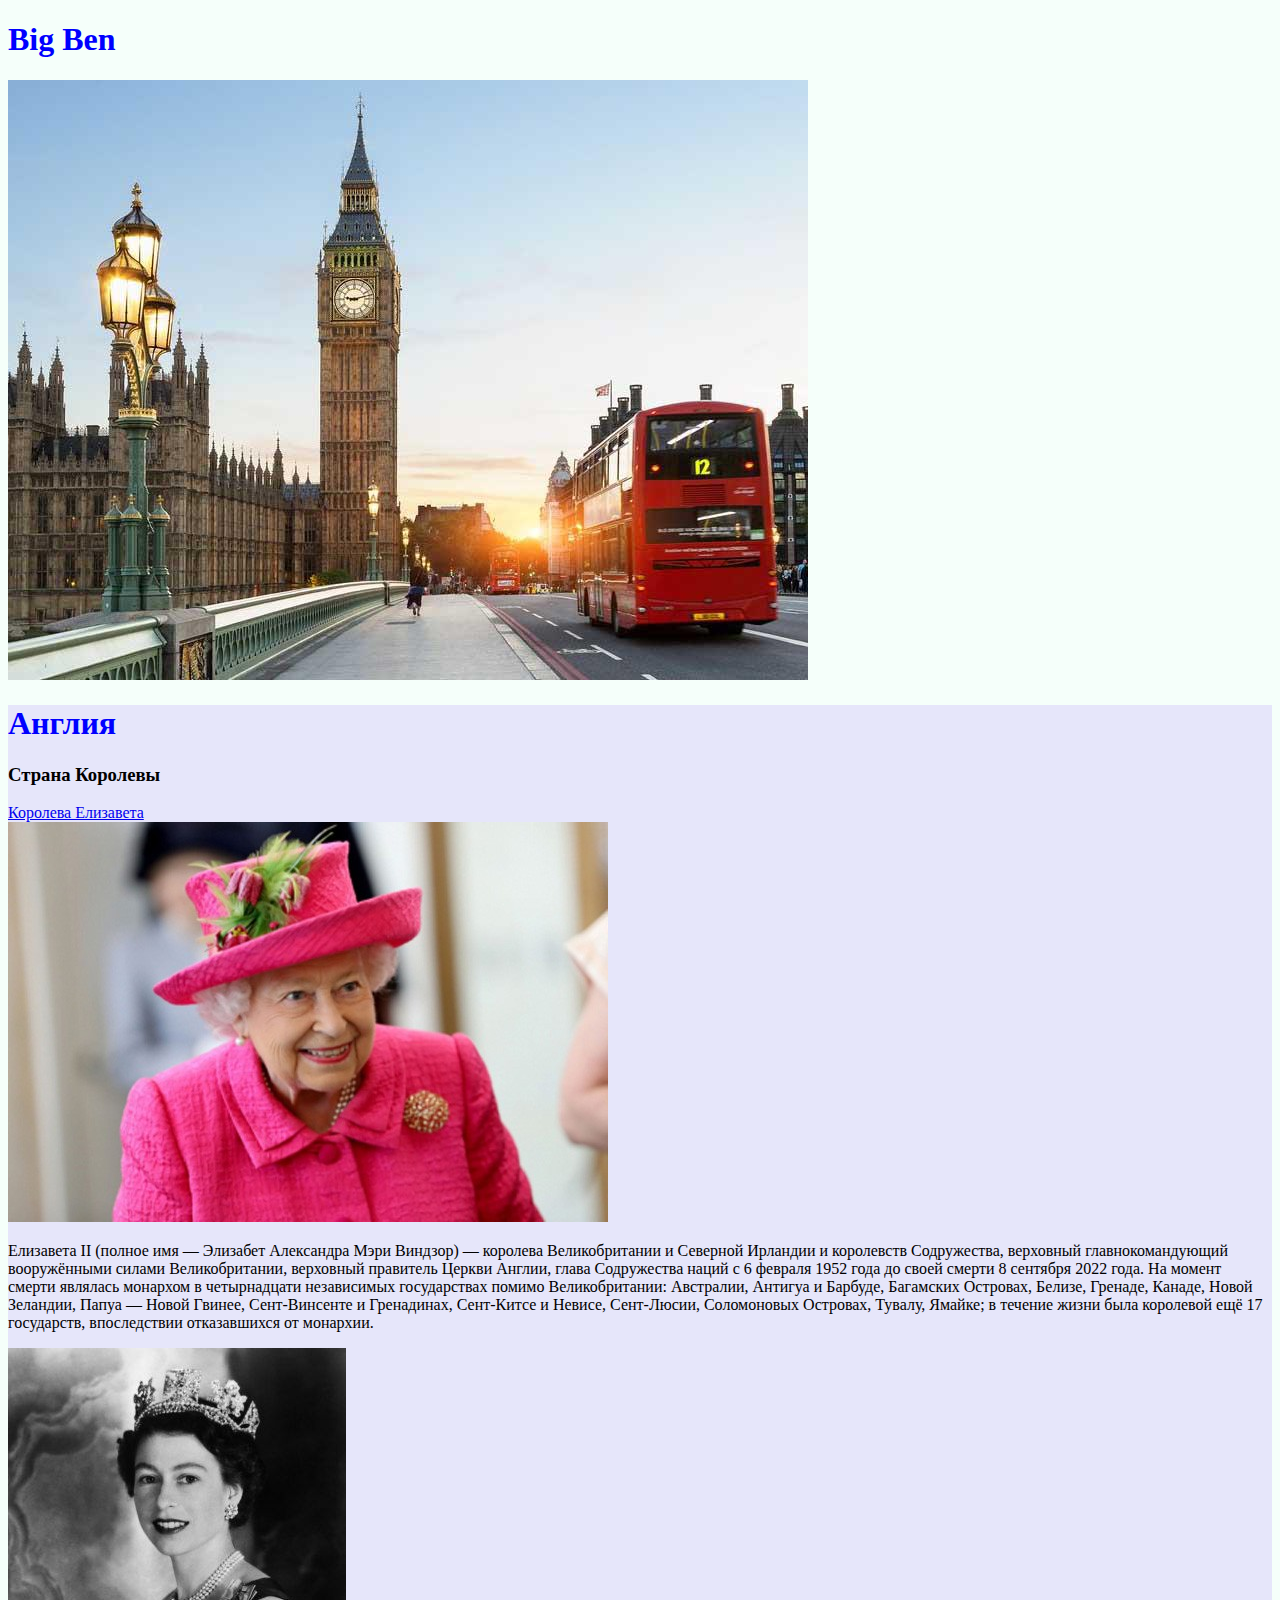
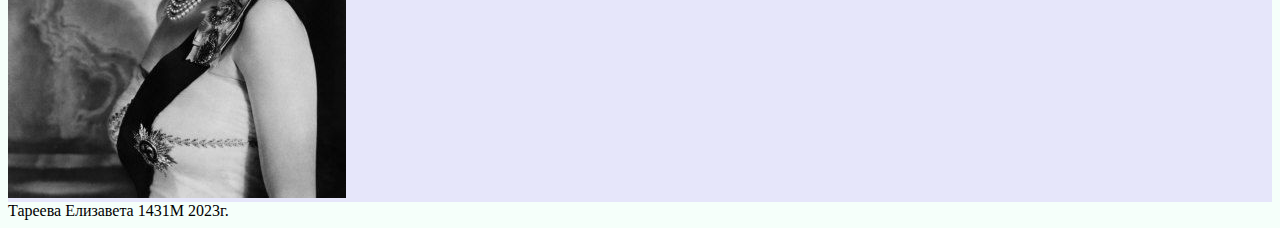
==== big.html @ 23827952 "Sun, Oct 1, 2023, 11:50 AM +07:00" ====
<!doctype html>
<html>
    <head>
        <meta charset="utf-8">
        <title>История Англии</title>
        <link href="style.css" rel="stylesheet">
    </head>
    <body>
        <h1>Big Ben</h1>
        <img src="f5a3ac9776fd790ac4e3974731709cee.jpg">
    <div>
    <h1>Англия</h1>
        <h3>Страна Королевы</h3>

        <li><a href="eliz.html">Королева Елизавета</a></li>
        <img src="1575372811_177145.jpg">
        <p>
            Елизавета II (полное имя — Элизабет Александра Мэри Виндзор) — королева Великобритании и Северной Ирландии и королевств Содружества, верховный главнокомандующий вооружёнными силами Великобритании, верховный правитель Церкви Англии, глава Содружества наций с 6 февраля 1952 года до своей смерти 8 сентября 2022 года.

На момент смерти являлась монархом в четырнадцати независимых государствах помимо Великобритании: Австралии, Антигуа и Барбуде, Багамских Островах, Белизе, Гренаде, Канаде, Новой Зеландии, Папуа — Новой Гвинее, Сент-Винсенте и Гренадинах, Сент-Китсе и Невисе, Сент-Люсии, Соломоновых Островах, Тувалу, Ямайке; в течение жизни была королевой ещё 17 государств, впоследствии отказавшихся от монархии.
        </p>
        <img src="3e370ecf147540d77edbe47dca5d118c--tiaras-and-crowns-royal-crowns.jpg">
    </div>
    <footer>
        Тареева Елизавета 1431М 2023г.
    </footer>
</body>
</html>
---- style.css ----
body {
    background-color: #F5FFFA
}

}
main {
    background-color: #FFFFE0;
}
h1 {
    color: #0000FF
}
nav {
    background-color: #FFEFD5
}
div {
    background-color: #E6E6FA
}
li {
    color: #8B0000
}
h2 {
    color: #0000FF
}
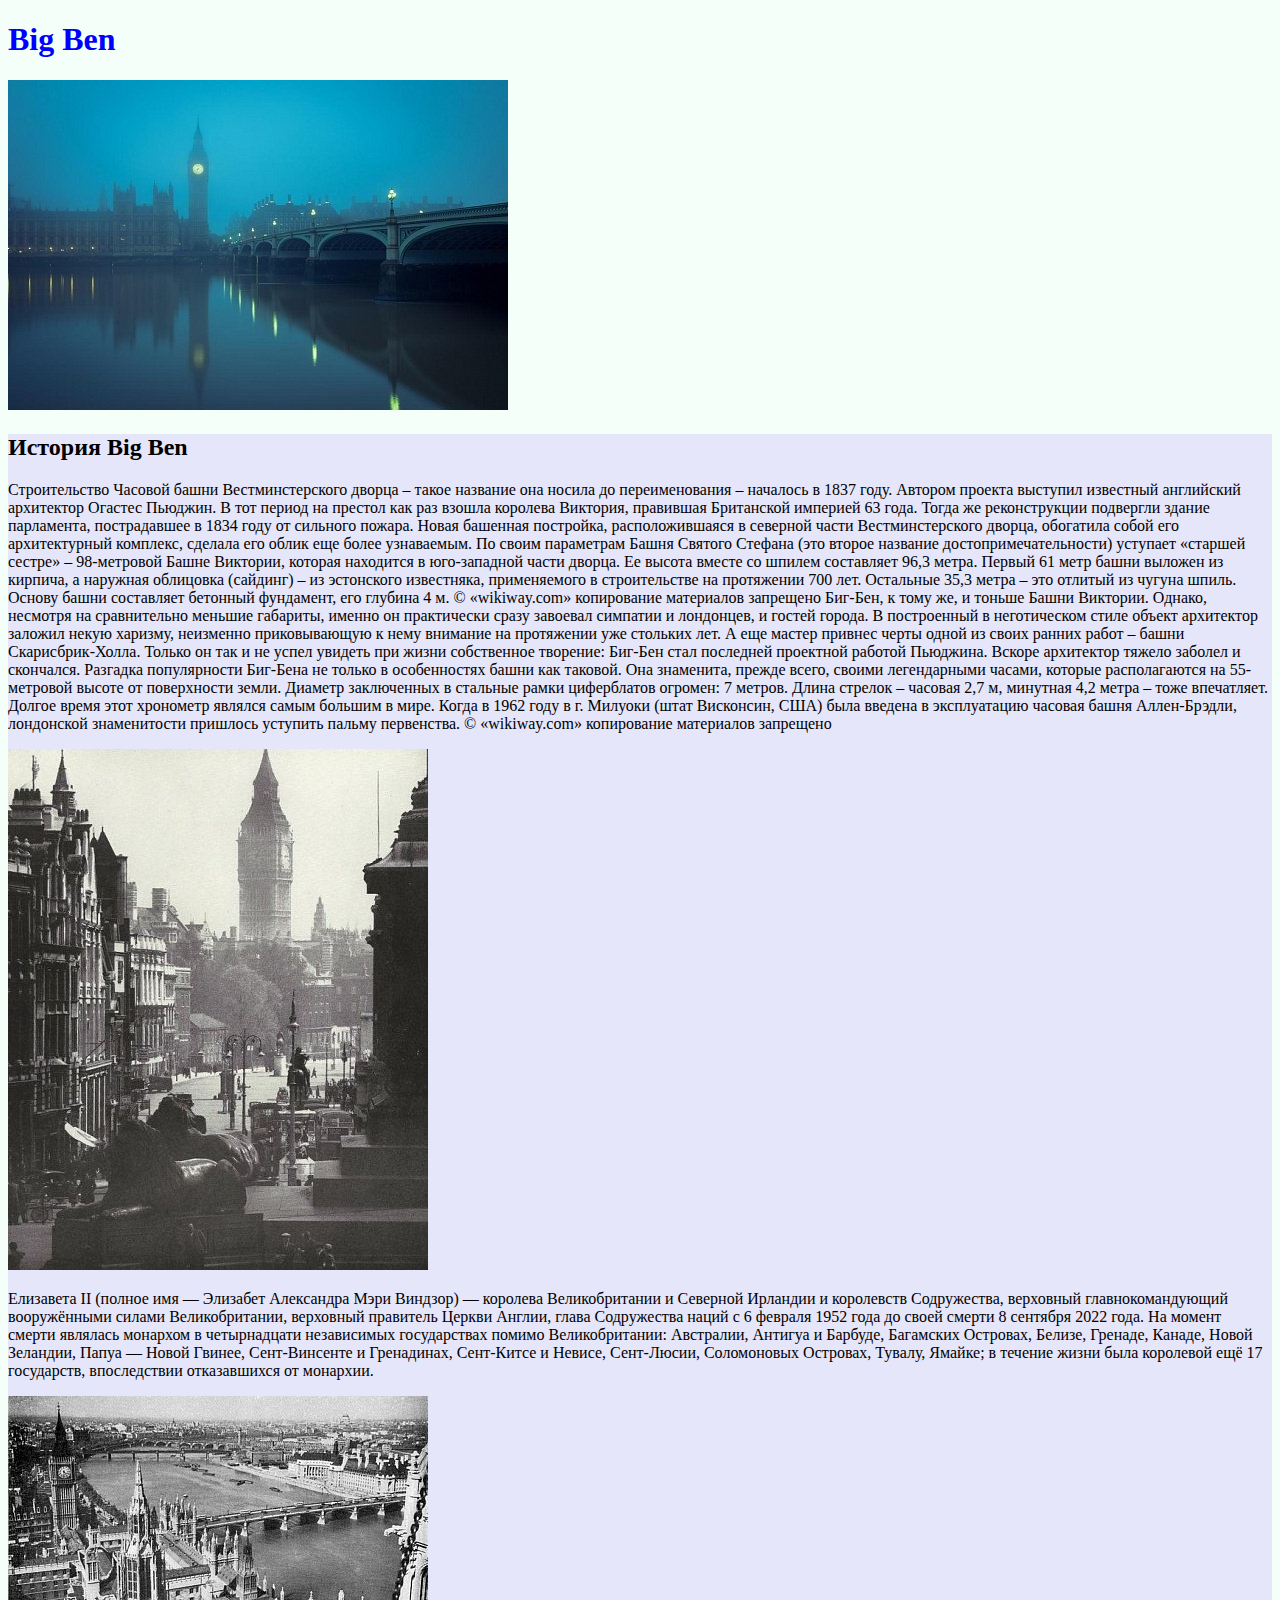
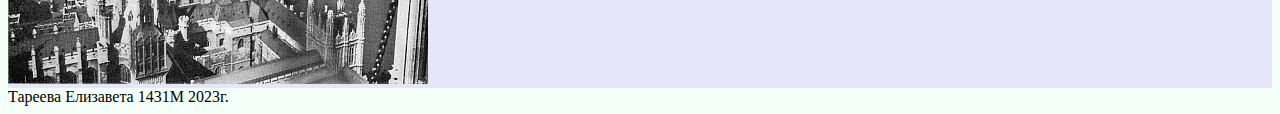
==== commit 7fc3d8a2: "Sun, Oct 1, 2023, 12:01 PM +07:00" ====
--- a/big.html
+++ b/big.html
@@ -7,19 +7,25 @@
     </head>
     <body>
         <h1>Big Ben</h1>
-        <img src="f5a3ac9776fd790ac4e3974731709cee.jpg">
+        <img src="Big_Ben-v-tumane.jpg">
     <div>
-    <h1>Англия</h1>
-        <h3>Страна Королевы</h3>
+    <h2>История Big Ben</h2>
+<p>
+    Строительство Часовой башни Вестминстерского дворца – такое название она носила до переименования – началось в 1837 году. Автором проекта выступил известный английский архитектор Огастес Пьюджин. В тот период на престол как раз взошла королева Виктория, правившая Британской империей 63 года. Тогда же реконструкции подвергли здание парламента, пострадавшее в 1834 году от сильного пожара. Новая башенная постройка, расположившаяся в северной части Вестминстерского дворца, обогатила собой его архитектурный комплекс, сделала его облик еще более узнаваемым.
 
-        <li><a href="eliz.html">Королева Елизавета</a></li>
-        <img src="1575372811_177145.jpg">
+По своим параметрам Башня Святого Стефана (это второе название достопримечательности) уступает «старшей сестре» – 98-метровой Башне Виктории, которая находится в юго-западной части дворца. Ее высота вместе со шпилем составляет 96,3 метра. Первый 61 метр башни выложен из кирпича, а наружная облицовка (сайдинг) – из эстонского известняка, применяемого в строительстве на протяжении 700 лет. Остальные 35,3 метра – это отлитый из чугуна шпиль. Основу башни составляет бетонный фундамент, его глубина 4 м. © «wikiway.com» копирование материалов запрещено
+Биг-Бен, к тому же, и тоньше Башни Виктории. Однако, несмотря на сравнительно меньшие габариты, именно он практически сразу завоевал симпатии и лондонцев, и гостей города. В построенный в неготическом стиле объект архитектор заложил некую харизму, неизменно приковывающую к нему внимание на протяжении уже стольких лет. А еще мастер привнес черты одной из своих ранних работ – башни Скарисбрик-Холла. Только он так и не успел увидеть при жизни собственное творение: Биг-Бен стал последней проектной работой Пьюджина. Вскоре архитектор тяжело заболел и скончался.
+
+Разгадка популярности Биг-Бена не только в особенностях башни как таковой. Она знаменита, прежде всего, своими легендарными часами, которые располагаются на 55-метровой высоте от поверхности земли. Диаметр заключенных в стальные рамки циферблатов огромен: 7 метров. Длина стрелок – часовая 2,7 м, минутная 4,2 метра – тоже впечатляет. Долгое время этот хронометр являлся самым большим в мире. Когда в 1962 году в г. Милуоки (штат Висконсин, США) была введена в эксплуатацию часовая башня Аллен-Брэдли, лондонской знаменитости пришлось уступить пальму первенства. © «wikiway.com» копирование материалов запрещено
+</p>
+        <img src="Vid-na-Big_Ben-v-1950-godu.jpg">
         <p>
             Елизавета II (полное имя — Элизабет Александра Мэри Виндзор) — королева Великобритании и Северной Ирландии и королевств Содружества, верховный главнокомандующий вооружёнными силами Великобритании, верховный правитель Церкви Англии, глава Содружества наций с 6 февраля 1952 года до своей смерти 8 сентября 2022 года.
 
 На момент смерти являлась монархом в четырнадцати независимых государствах помимо Великобритании: Австралии, Антигуа и Барбуде, Багамских Островах, Белизе, Гренаде, Канаде, Новой Зеландии, Папуа — Новой Гвинее, Сент-Винсенте и Гренадинах, Сент-Китсе и Невисе, Сент-Люсии, Соломоновых Островах, Тувалу, Ямайке; в течение жизни была королевой ещё 17 государств, впоследствии отказавшихся от монархии.
         </p>
-        <img src="3e370ecf147540d77edbe47dca5d118c--tiaras-and-crowns-royal-crowns.jpg">
+        <img src="Vid-na-Big_Ben-iz-bashni-Viktorii-v-1920-godu.jpg">
+        
     </div>
     <footer>
         Тареева Елизавета 1431М 2023г.
--- a/style.css
+++ b/style.css
@@ -18,6 +18,3 @@
 li {
     color: #8B0000
 }
-h2 {
-    color: #0000FF
-}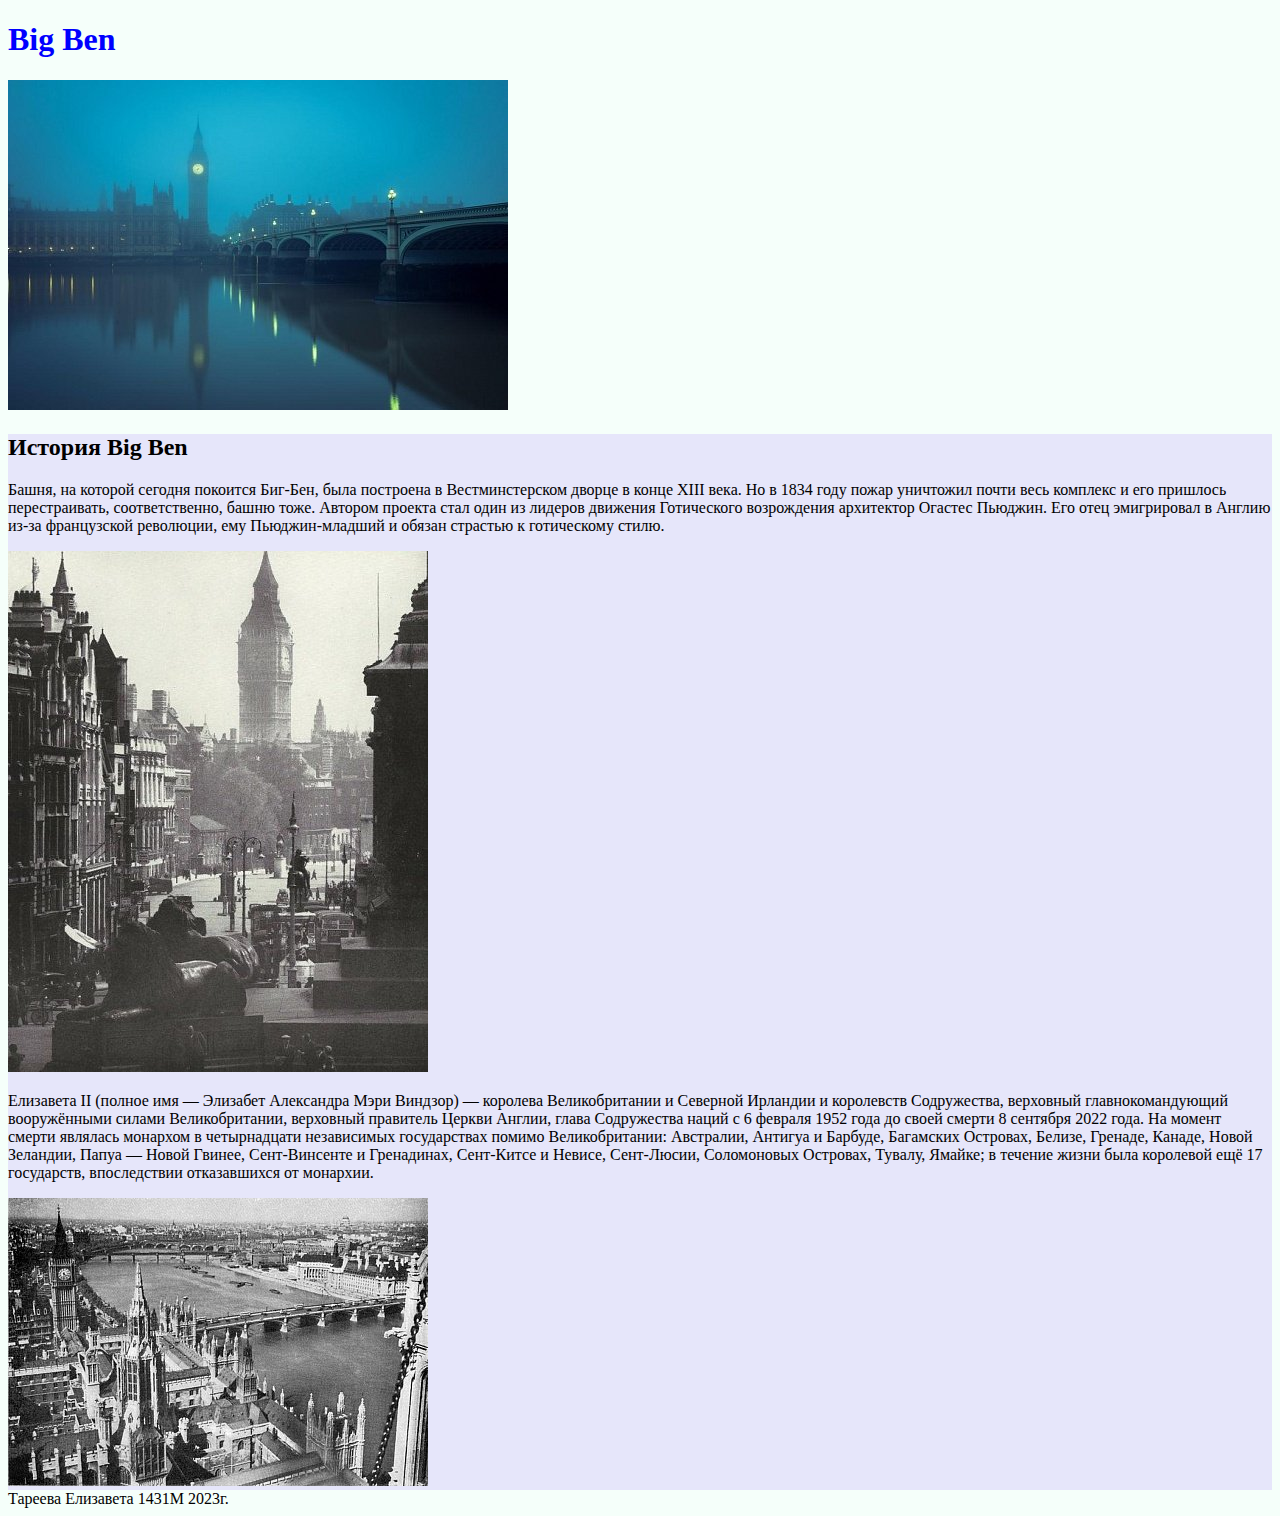
==== commit d6c8f467: "Sun, Oct 1, 2023, 12:02 PM +07:00" ====
--- a/big.html
+++ b/big.html
@@ -11,12 +11,7 @@
     <div>
     <h2>История Big Ben</h2>
 <p>
-    Строительство Часовой башни Вестминстерского дворца – такое название она носила до переименования – началось в 1837 году. Автором проекта выступил известный английский архитектор Огастес Пьюджин. В тот период на престол как раз взошла королева Виктория, правившая Британской империей 63 года. Тогда же реконструкции подвергли здание парламента, пострадавшее в 1834 году от сильного пожара. Новая башенная постройка, расположившаяся в северной части Вестминстерского дворца, обогатила собой его архитектурный комплекс, сделала его облик еще более узнаваемым.
-
-По своим параметрам Башня Святого Стефана (это второе название достопримечательности) уступает «старшей сестре» – 98-метровой Башне Виктории, которая находится в юго-западной части дворца. Ее высота вместе со шпилем составляет 96,3 метра. Первый 61 метр башни выложен из кирпича, а наружная облицовка (сайдинг) – из эстонского известняка, применяемого в строительстве на протяжении 700 лет. Остальные 35,3 метра – это отлитый из чугуна шпиль. Основу башни составляет бетонный фундамент, его глубина 4 м. © «wikiway.com» копирование материалов запрещено
-Биг-Бен, к тому же, и тоньше Башни Виктории. Однако, несмотря на сравнительно меньшие габариты, именно он практически сразу завоевал симпатии и лондонцев, и гостей города. В построенный в неготическом стиле объект архитектор заложил некую харизму, неизменно приковывающую к нему внимание на протяжении уже стольких лет. А еще мастер привнес черты одной из своих ранних работ – башни Скарисбрик-Холла. Только он так и не успел увидеть при жизни собственное творение: Биг-Бен стал последней проектной работой Пьюджина. Вскоре архитектор тяжело заболел и скончался.
-
-Разгадка популярности Биг-Бена не только в особенностях башни как таковой. Она знаменита, прежде всего, своими легендарными часами, которые располагаются на 55-метровой высоте от поверхности земли. Диаметр заключенных в стальные рамки циферблатов огромен: 7 метров. Длина стрелок – часовая 2,7 м, минутная 4,2 метра – тоже впечатляет. Долгое время этот хронометр являлся самым большим в мире. Когда в 1962 году в г. Милуоки (штат Висконсин, США) была введена в эксплуатацию часовая башня Аллен-Брэдли, лондонской знаменитости пришлось уступить пальму первенства. © «wikiway.com» копирование материалов запрещено
+    Башня, на которой сегодня покоится Биг-Бен, была построена в Вестминстерском дворце в конце XIII века. Но в 1834 году пожар уничтожил почти весь комплекс и его пришлось перестраивать, соответственно, башню тоже. Автором проекта стал один из лидеров движения Готического возрождения архитектор Огастес Пьюджин. Его отец эмигрировал в Англию из-за французской революции, ему Пьюджин-младший и обязан страстью к готическому стилю.
 </p>
         <img src="Vid-na-Big_Ben-v-1950-godu.jpg">
         <p>
@@ -25,7 +20,7 @@
 На момент смерти являлась монархом в четырнадцати независимых государствах помимо Великобритании: Австралии, Антигуа и Барбуде, Багамских Островах, Белизе, Гренаде, Канаде, Новой Зеландии, Папуа — Новой Гвинее, Сент-Винсенте и Гренадинах, Сент-Китсе и Невисе, Сент-Люсии, Соломоновых Островах, Тувалу, Ямайке; в течение жизни была королевой ещё 17 государств, впоследствии отказавшихся от монархии.
         </p>
         <img src="Vid-na-Big_Ben-iz-bashni-Viktorii-v-1920-godu.jpg">
-        
+
     </div>
     <footer>
         Тареева Елизавета 1431М 2023г.
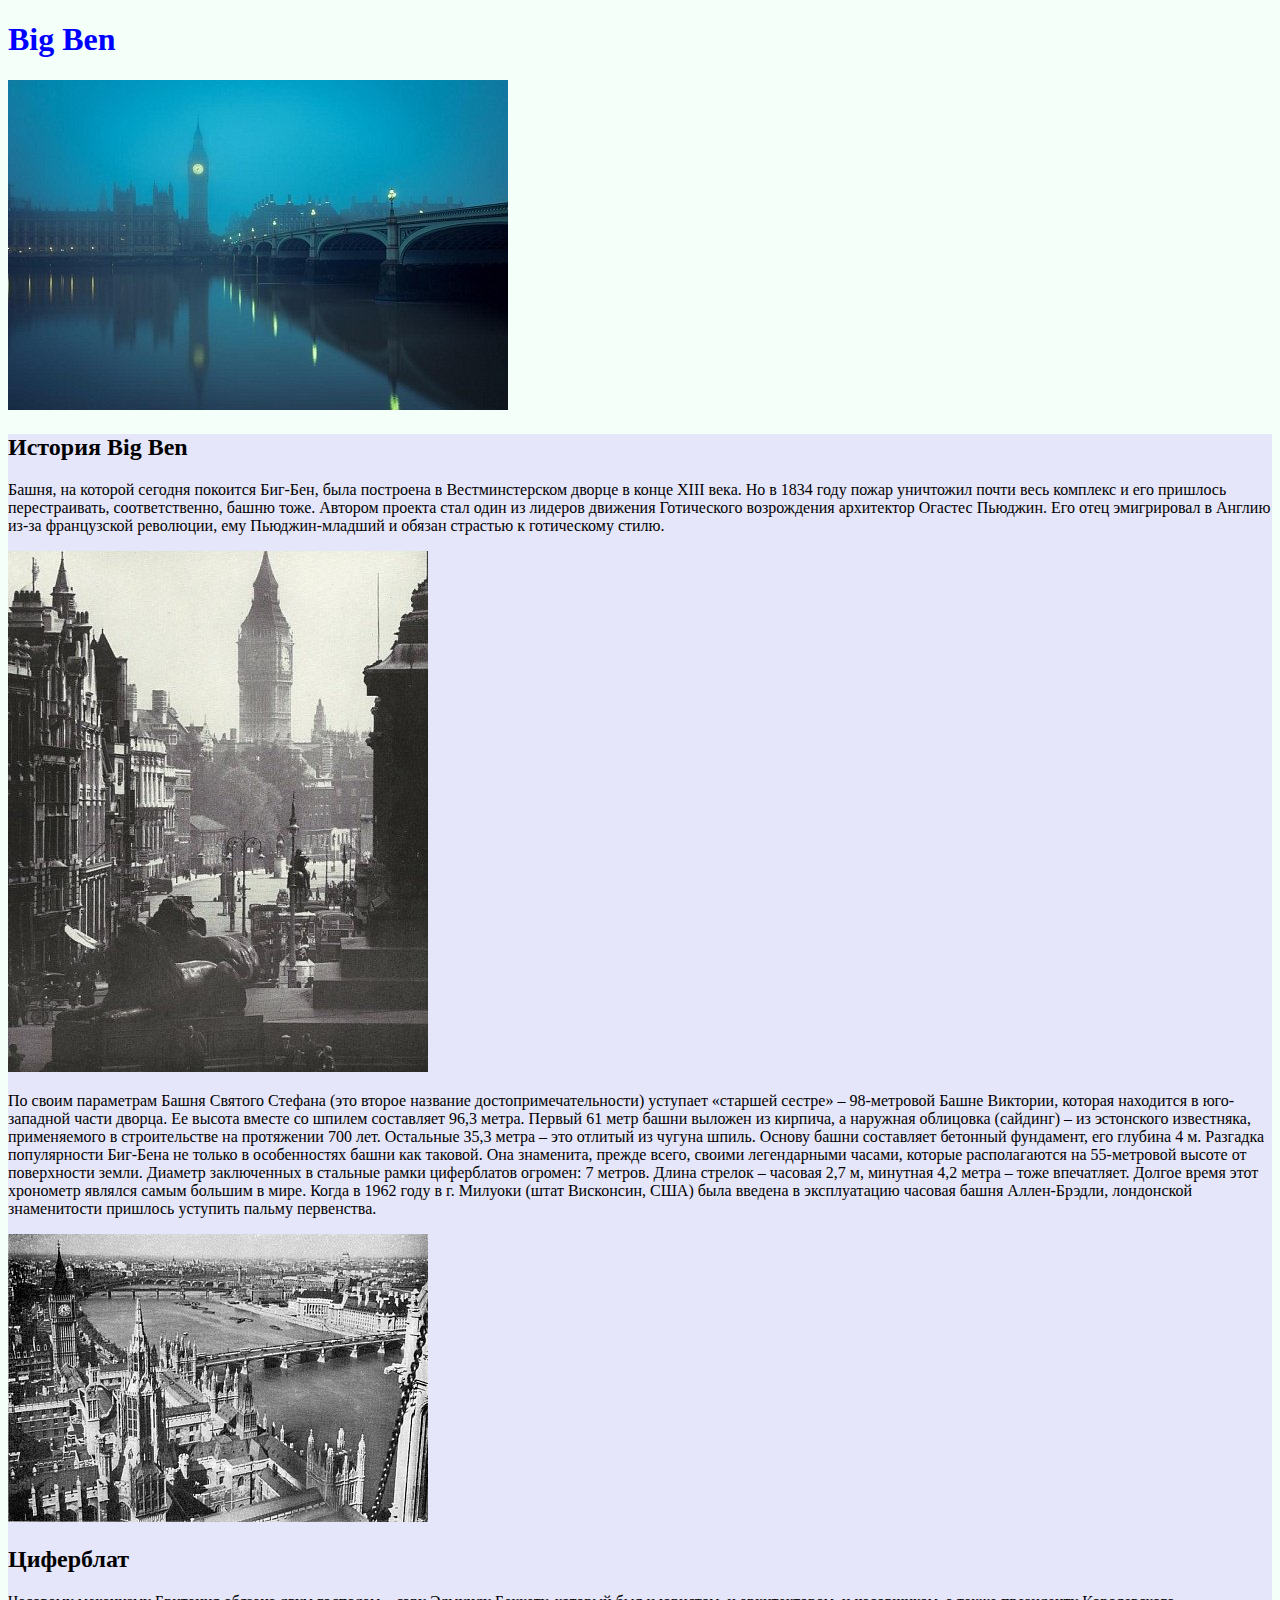
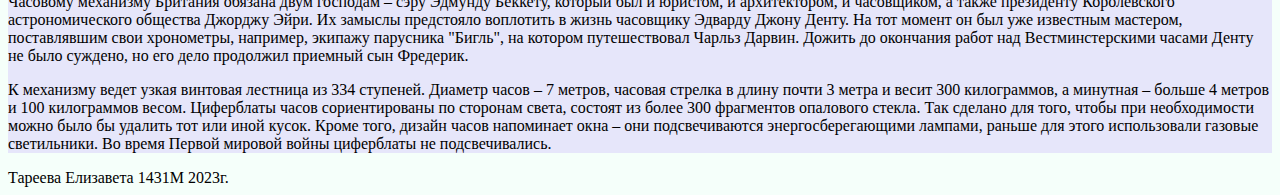
==== commit eec84faa: "Sun, Oct 1, 2023, 12:04 PM +07:00" ====
--- a/big.html
+++ b/big.html
@@ -15,11 +15,18 @@
 </p>
         <img src="Vid-na-Big_Ben-v-1950-godu.jpg">
         <p>
-            Елизавета II (полное имя — Элизабет Александра Мэри Виндзор) — королева Великобритании и Северной Ирландии и королевств Содружества, верховный главнокомандующий вооружёнными силами Великобритании, верховный правитель Церкви Англии, глава Содружества наций с 6 февраля 1952 года до своей смерти 8 сентября 2022 года.
-
-На момент смерти являлась монархом в четырнадцати независимых государствах помимо Великобритании: Австралии, Антигуа и Барбуде, Багамских Островах, Белизе, Гренаде, Канаде, Новой Зеландии, Папуа — Новой Гвинее, Сент-Винсенте и Гренадинах, Сент-Китсе и Невисе, Сент-Люсии, Соломоновых Островах, Тувалу, Ямайке; в течение жизни была королевой ещё 17 государств, впоследствии отказавшихся от монархии.
+            По своим параметрам Башня Святого Стефана (это второе название достопримечательности) уступает «старшей сестре» – 98-метровой Башне Виктории, которая находится в юго-западной части дворца. Ее высота вместе со шпилем составляет 96,3 метра. Первый 61 метр башни выложен из кирпича, а наружная облицовка (сайдинг) – из эстонского известняка, применяемого в строительстве на протяжении 700 лет. Остальные 35,3 метра – это отлитый из чугуна шпиль. Основу башни составляет бетонный фундамент, его глубина 4 м.
+            Разгадка популярности Биг-Бена не только в особенностях башни как таковой. Она знаменита, прежде всего, своими легендарными часами, которые располагаются на 55-метровой высоте от поверхности земли. Диаметр заключенных в стальные рамки циферблатов огромен: 7 метров. Длина стрелок – часовая 2,7 м, минутная 4,2 метра – тоже впечатляет. Долгое время этот хронометр являлся самым большим в мире. Когда в 1962 году в г. Милуоки (штат Висконсин, США) была введена в эксплуатацию часовая башня Аллен-Брэдли, лондонской знаменитости пришлось уступить пальму первенства.
         </p>
         <img src="Vid-na-Big_Ben-iz-bashni-Viktorii-v-1920-godu.jpg">
+        <h2>Циферблат</h2>
+        <p>
+            Часовому механизму Британия обязана двум господам – сэру Эдмунду Беккету, который был и юристом, и архитектором, и часовщиком, а также президенту Королевского астрономического общества Джорджу Эйри. Их замыслы предстояло воплотить в жизнь часовщику Эдварду Джону Денту. На тот момент он был уже известным мастером, поставлявшим свои хронометры, например, экипажу парусника "Бигль", на котором путешествовал Чарльз Дарвин. Дожить до окончания работ над Вестминстерскими часами Денту не было суждено, но его дело продолжил приемный сын Фредерик.
+        </p>
+        <p>
+            К механизму ведет узкая винтовая лестница из 334 ступеней. Диаметр часов – 7 метров, часовая стрелка в длину почти 3 метра и весит 300 килограммов, а минутная – больше 4 метров и 100 килограммов весом.
+Циферблаты часов сориентированы по сторонам света, состоят из более 300 фрагментов опалового стекла. Так сделано для того, чтобы при необходимости можно было бы удалить тот или иной кусок. Кроме того, дизайн часов напоминает окна – они подсвечиваются энергосберегающими лампами, раньше для этого использовали газовые светильники. Во время Первой мировой войны циферблаты не подсвечивались.
+        </p>
 
     </div>
     <footer>
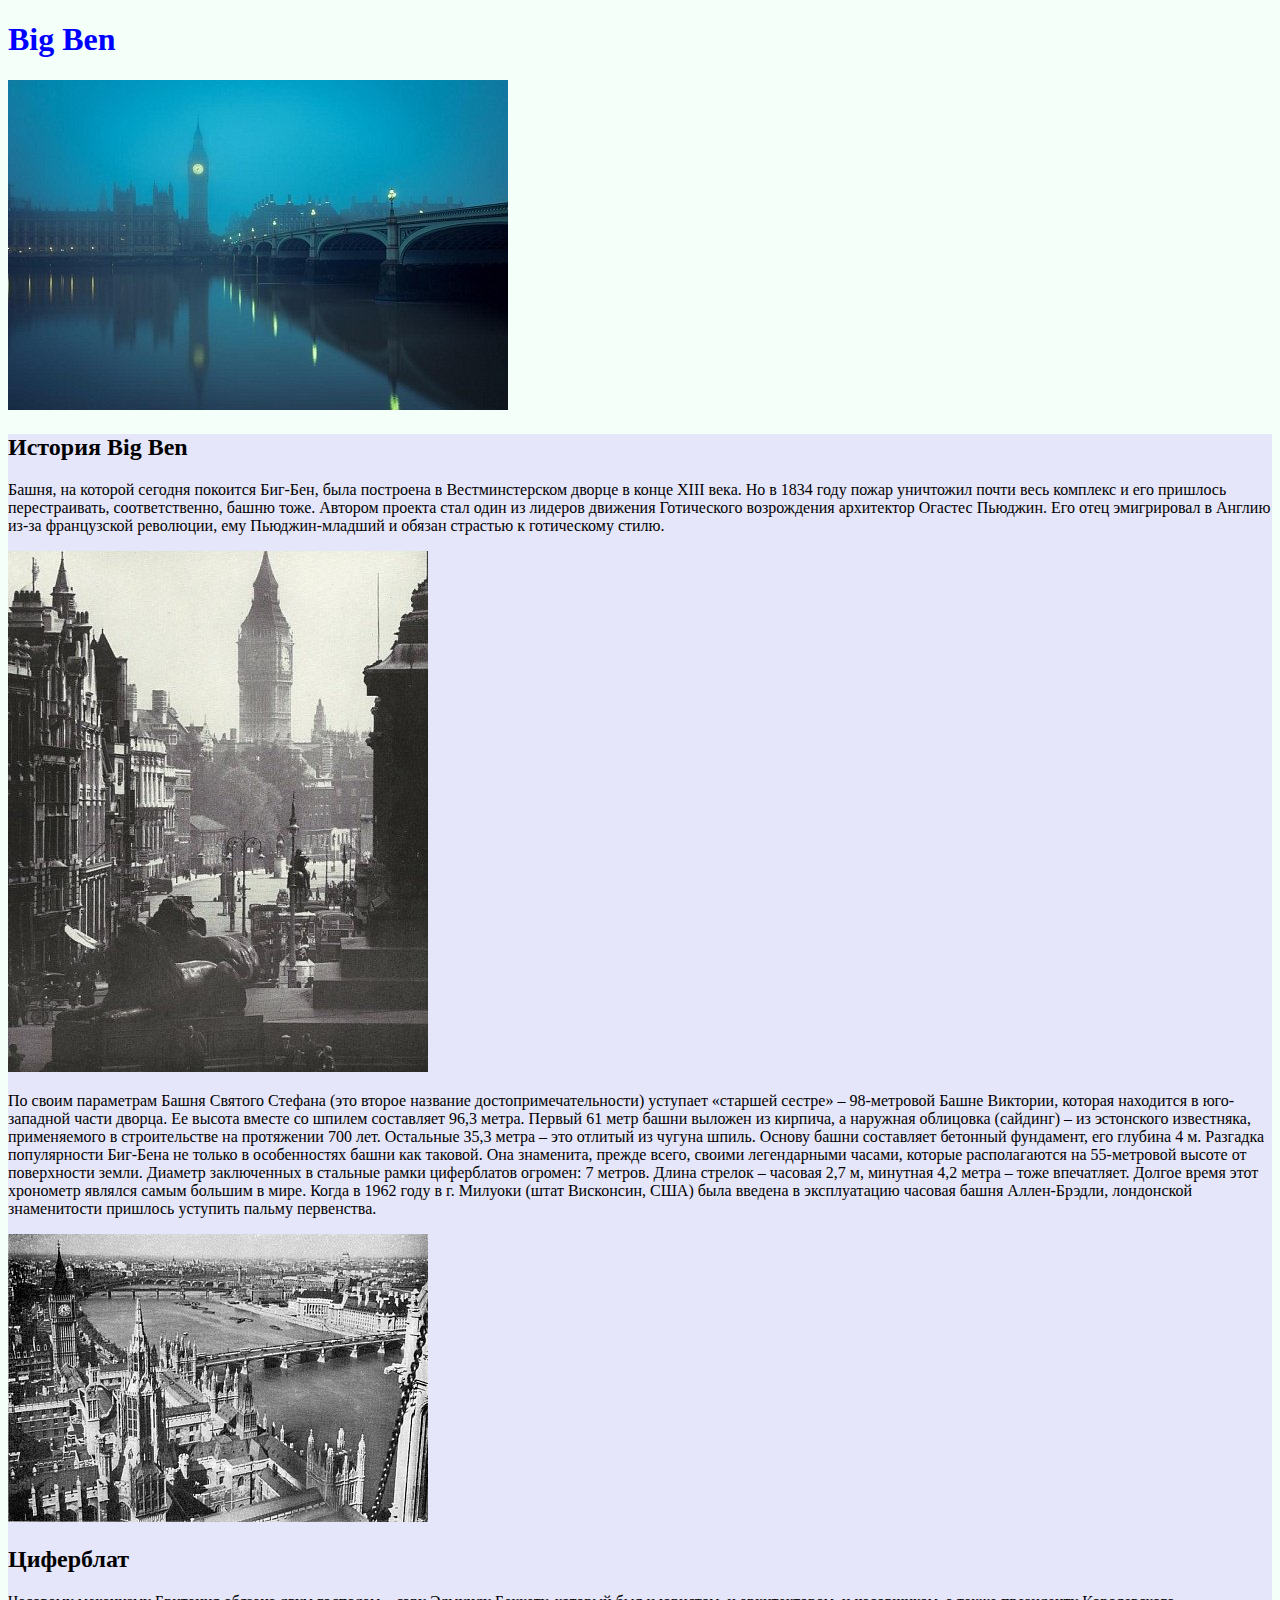
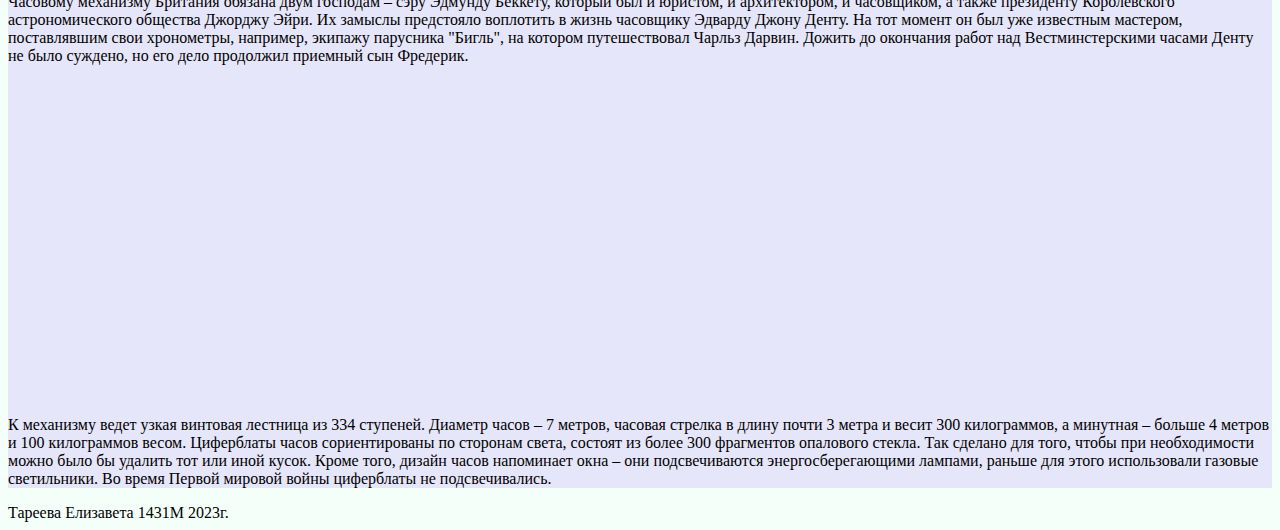
==== commit 59750e4e: "Sun, Oct 1, 2023, 12:05 PM +07:00" ====
--- a/big.html
+++ b/big.html
@@ -23,6 +23,8 @@
         <p>
             Часовому механизму Британия обязана двум господам – сэру Эдмунду Беккету, который был и юристом, и архитектором, и часовщиком, а также президенту Королевского астрономического общества Джорджу Эйри. Их замыслы предстояло воплотить в жизнь часовщику Эдварду Джону Денту. На тот момент он был уже известным мастером, поставлявшим свои хронометры, например, экипажу парусника "Бигль", на котором путешествовал Чарльз Дарвин. Дожить до окончания работ над Вестминстерскими часами Денту не было суждено, но его дело продолжил приемный сын Фредерик.
         </p>
+        <iframe width="560" height="315" src="https://www.youtube.com/embed/2VjBWu1slFo?si=IouGti8AgzOFX0ou" title="YouTube video player" frameborder="0" allow="accelerometer; autoplay; clipboard-write; encrypted-media; gyroscope; picture-in-picture; web-share" allowfullscreen></iframe>
+        <iframe width="560" height="315" src="https://www.youtube.com/embed/CGSzApbCp4w?si=nWxV7DXwdh25rTq_" title="YouTube video player" frameborder="0" allow="accelerometer; autoplay; clipboard-write; encrypted-media; gyroscope; picture-in-picture; web-share" allowfullscreen></iframe>
         <p>
             К механизму ведет узкая винтовая лестница из 334 ступеней. Диаметр часов – 7 метров, часовая стрелка в длину почти 3 метра и весит 300 килограммов, а минутная – больше 4 метров и 100 килограммов весом.
 Циферблаты часов сориентированы по сторонам света, состоят из более 300 фрагментов опалового стекла. Так сделано для того, чтобы при необходимости можно было бы удалить тот или иной кусок. Кроме того, дизайн часов напоминает окна – они подсвечиваются энергосберегающими лампами, раньше для этого использовали газовые светильники. Во время Первой мировой войны циферблаты не подсвечивались.
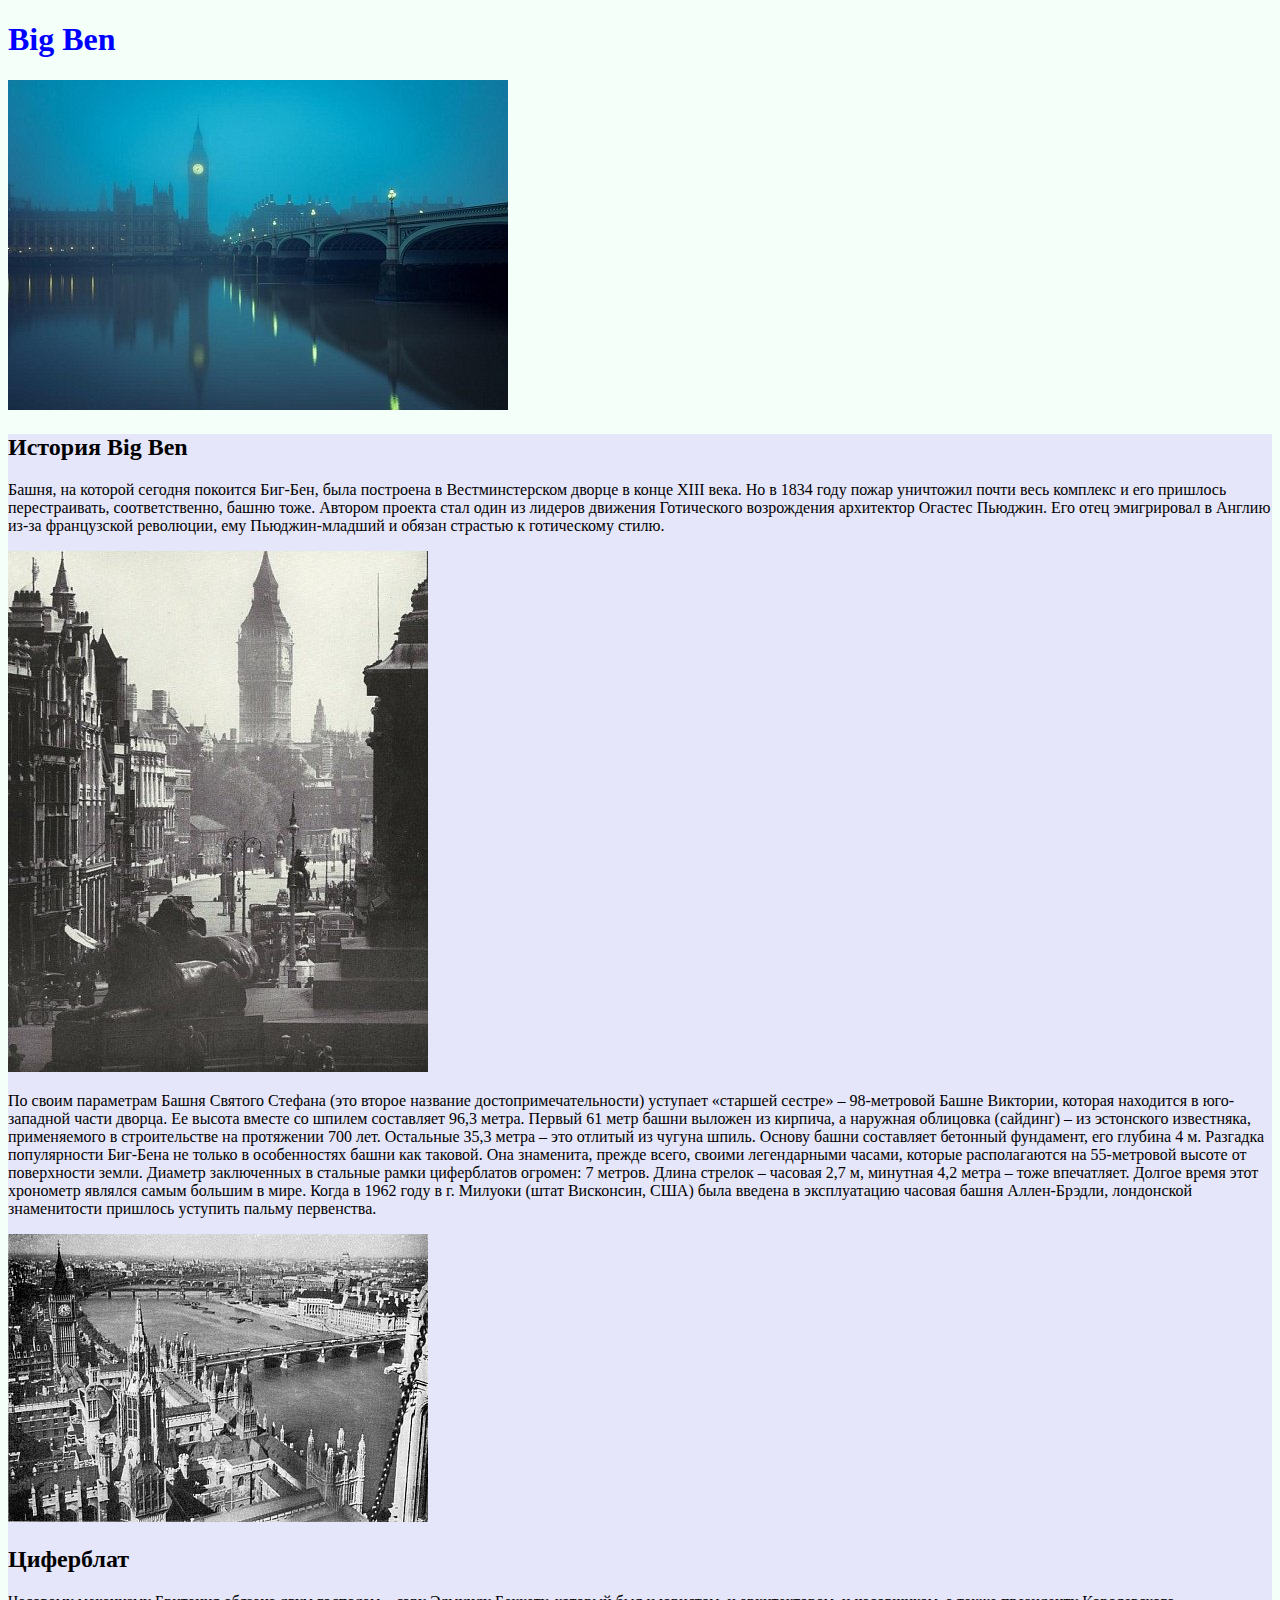
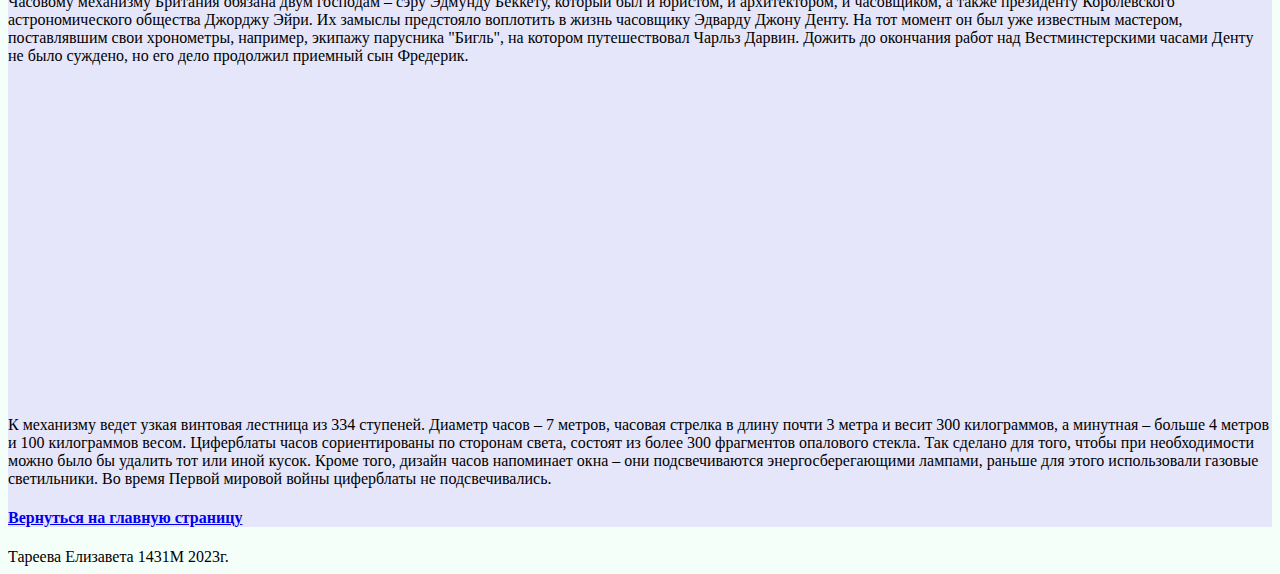
==== commit 69a1a4f2: "Sun, Oct 1, 2023, 12:08 PM +07:00" ====
--- a/big.html
+++ b/big.html
@@ -29,7 +29,7 @@
             К механизму ведет узкая винтовая лестница из 334 ступеней. Диаметр часов – 7 метров, часовая стрелка в длину почти 3 метра и весит 300 килограммов, а минутная – больше 4 метров и 100 килограммов весом.
 Циферблаты часов сориентированы по сторонам света, состоят из более 300 фрагментов опалового стекла. Так сделано для того, чтобы при необходимости можно было бы удалить тот или иной кусок. Кроме того, дизайн часов напоминает окна – они подсвечиваются энергосберегающими лампами, раньше для этого использовали газовые светильники. Во время Первой мировой войны циферблаты не подсвечивались.
         </p>
-
+<h4><a href="index.html">Вернуться на главную страницу</a></h4>
     </div>
     <footer>
         Тареева Елизавета 1431М 2023г.
